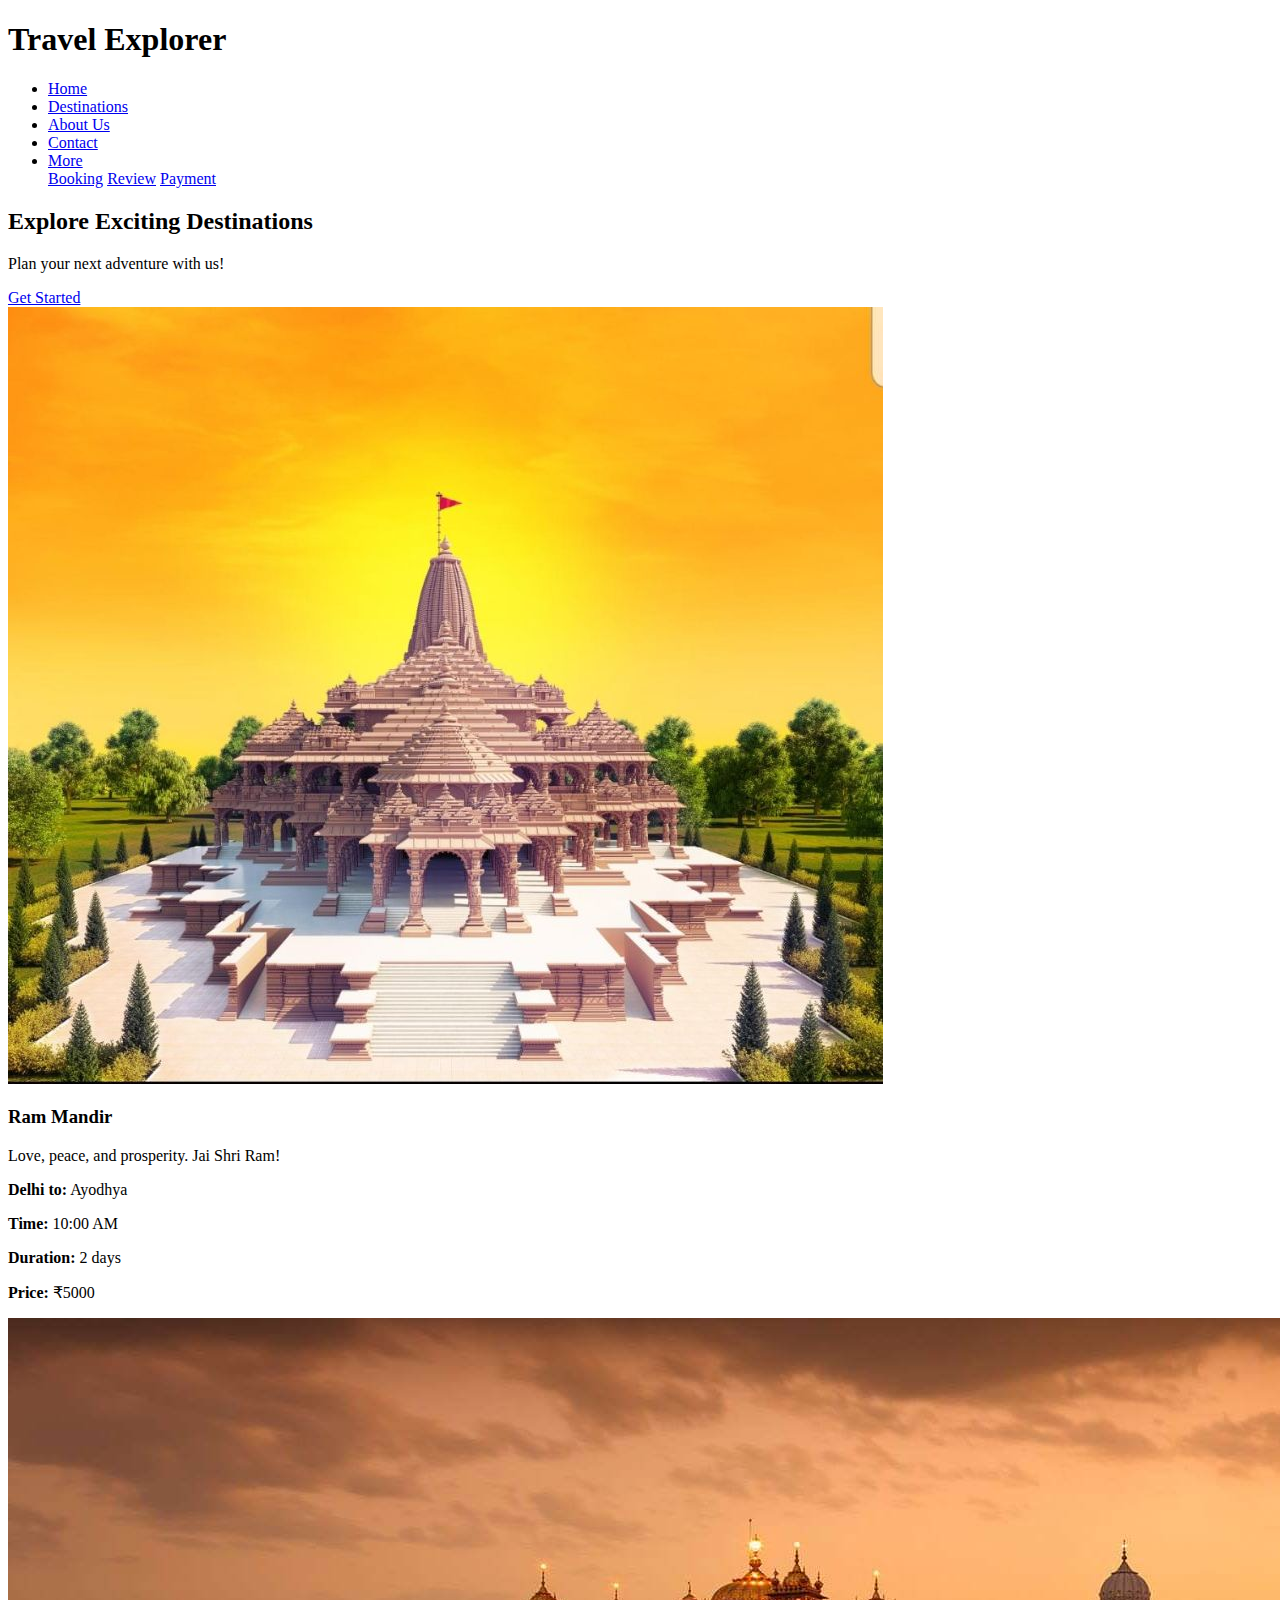
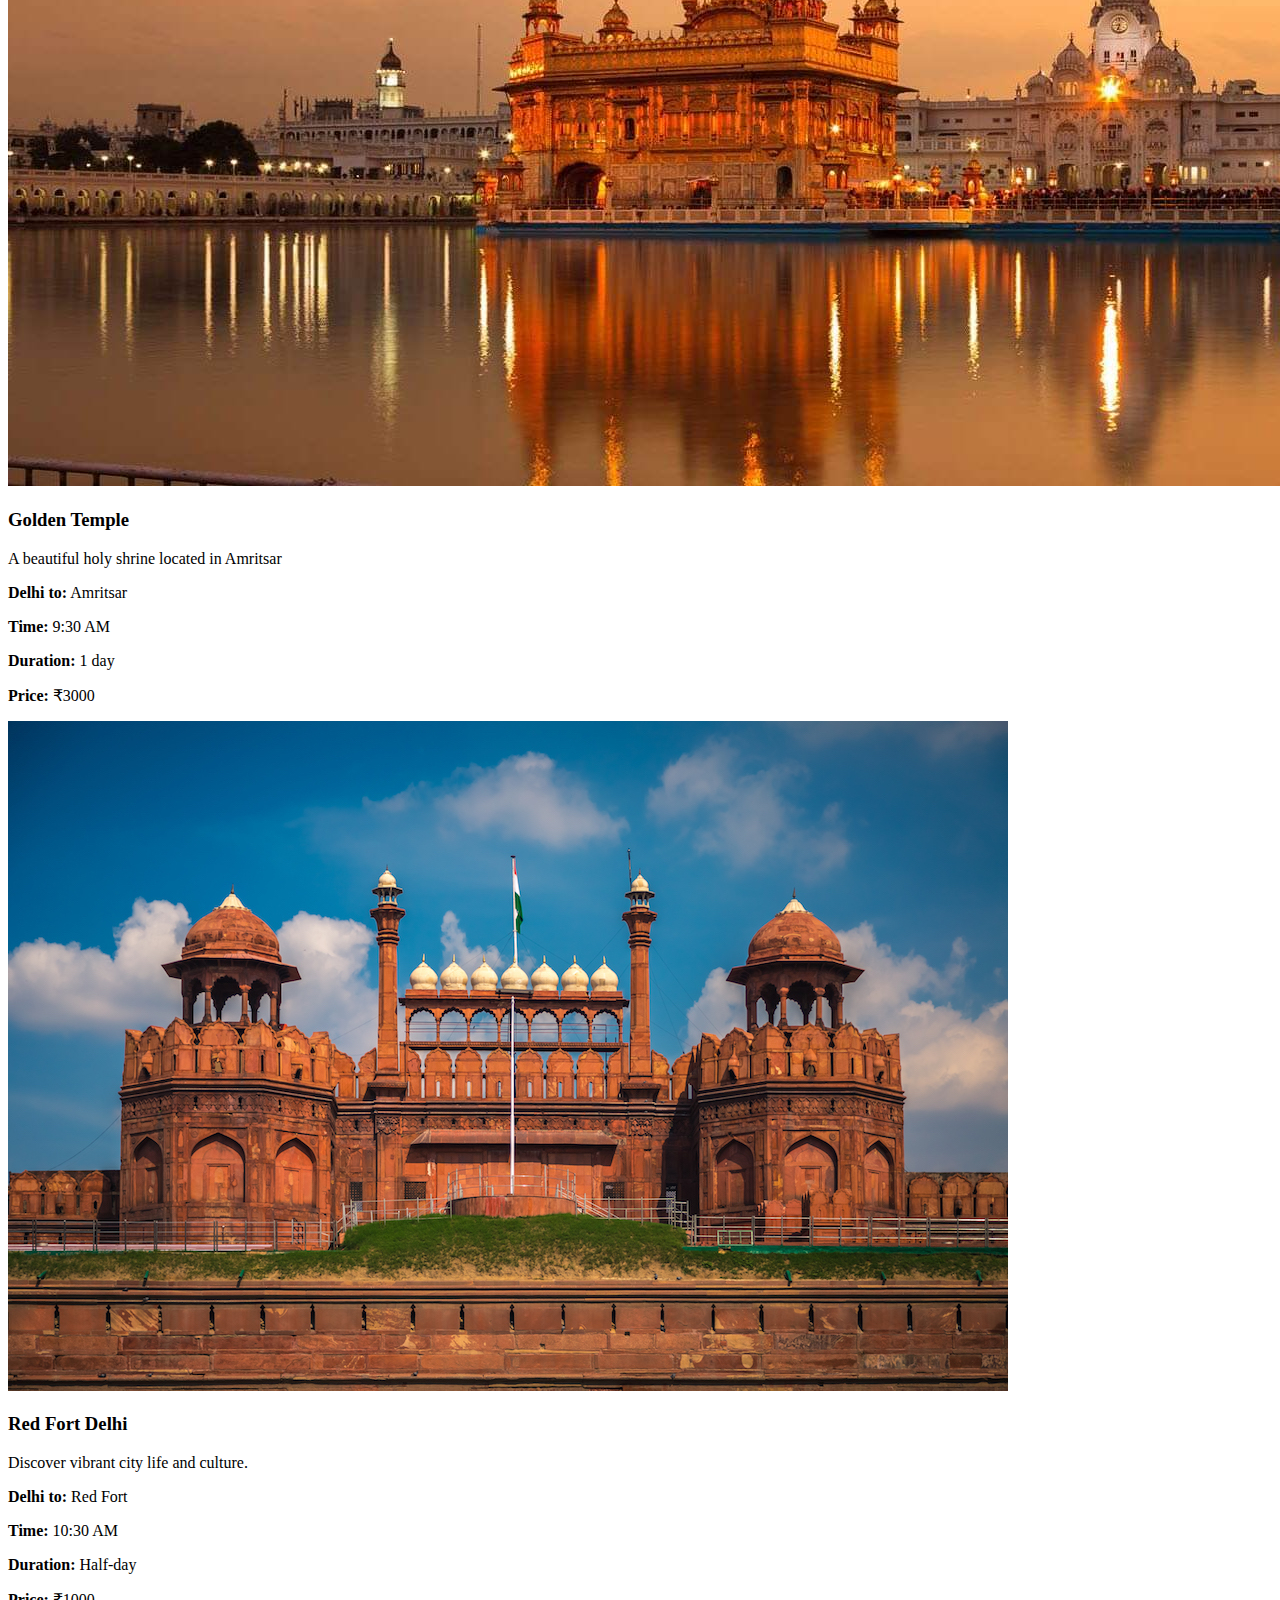
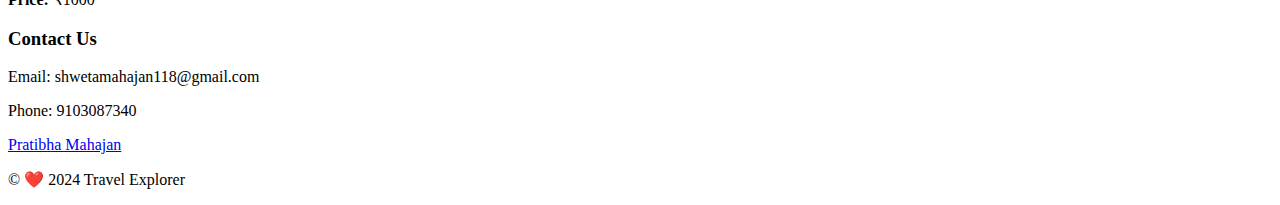
==== index.html @ a3675c0c "Add files via upload" ====
<!DOCTYPE html>
<html lang="en">
<head>
    <meta charset="UTF-8">
    <meta name="viewport" content="width=device-width, initial-scale=1.0">
    <title>Travel Website</title>
    <link rel="stylesheet" href="Style.css">
    
</head>
<body>

<header>
    <div class="container">
        <h1>Travel Explorer</h1>
        <nav>
            <ul>
                <li><a href="#">Home</a></li>
                <li><a href="#">Destinations</a></li>
                <li><a href="#">About Us</a></li>
                <li><a href="#">Contact</a></li>
                <li class="dropdown">
                    <a href="#">More</a>
                    <div class="dropdown-content">
                        <a href="#">Booking</a>
                        <a href="#">Review</a>
                        <a href="#">Payment</a>
                    </div>
                </li>
            </ul>
        </nav>
    </div>
</header>

<main>
    <section class="hero">
        <h2>Explore Exciting Destinations</h2>
        <p>Plan your next adventure with us!</p>
        <a href="#" class="btn">Get Started</a>
    </section>

    <section class="destinations">
        <div class="destination">
            <a href="https://srjbtkshetra.org/" target="_main"><img src="Ram-Mandir.jpg" alt="Destination 1"></a>
            <h3>Ram Mandir</h3>
            <p>Love, peace, and prosperity. Jai Shri Ram!</p>
            <p><strong>Delhi to:</strong> Ayodhya</p>
            <p><strong>Time:</strong> 10:00 AM</p>
            <p><strong>Duration:</strong> 2 days</p>
            <p><strong>Price:</strong> ₹5000</p>
        </div>
        <div class="destination">
            <a href="https://www.goldentempleamritsar.org" target="_main"><img src="Golden-Temple-Images.jpg" alt="Destination 2"></a>
            <h3>Golden Temple</h3>
            <p>A beautiful holy shrine located in Amritsar</p>
            <p><strong>Delhi to:</strong> Amritsar</p>
            <p><strong>Time:</strong> 9:30 AM</p>
            <p><strong>Duration:</strong> 1 day</p>
            <p><strong>Price:</strong> ₹3000</p>
        </div>
        <div class="destination">
            <a href="https://delhitourism.travel/red-fort-lal-kila-delhi" target="_main"><img src="Red-Fort-Delhi.jpg" alt="Destination 3"></a>
            <h3>Red Fort Delhi</h3>
            <p>Discover vibrant city life and culture.</p>
            <p><strong>Delhi to:</strong> Red Fort</p>
            <p><strong>Time:</strong> 10:30 AM</p>
            <p><strong>Duration:</strong> Half-day</p>
            <p><strong>Price:</strong> ₹1000</p>
        </div>
    </section>
</main>

<footer>
    <div class="container">
        <div class="footer-content">
            <h3>Contact Us</h3>
            <p>Email: shwetamahajan118@gmail.com</p>
            <p>Phone: 9103087340</p>
            <a href="https://www.instagram.com/">Pratibha Mahajan</a>
        </div>
        <p>&copy; ❤️ 2024 Travel Explorer</p>
    </div>
</footer>

</body>
</html>
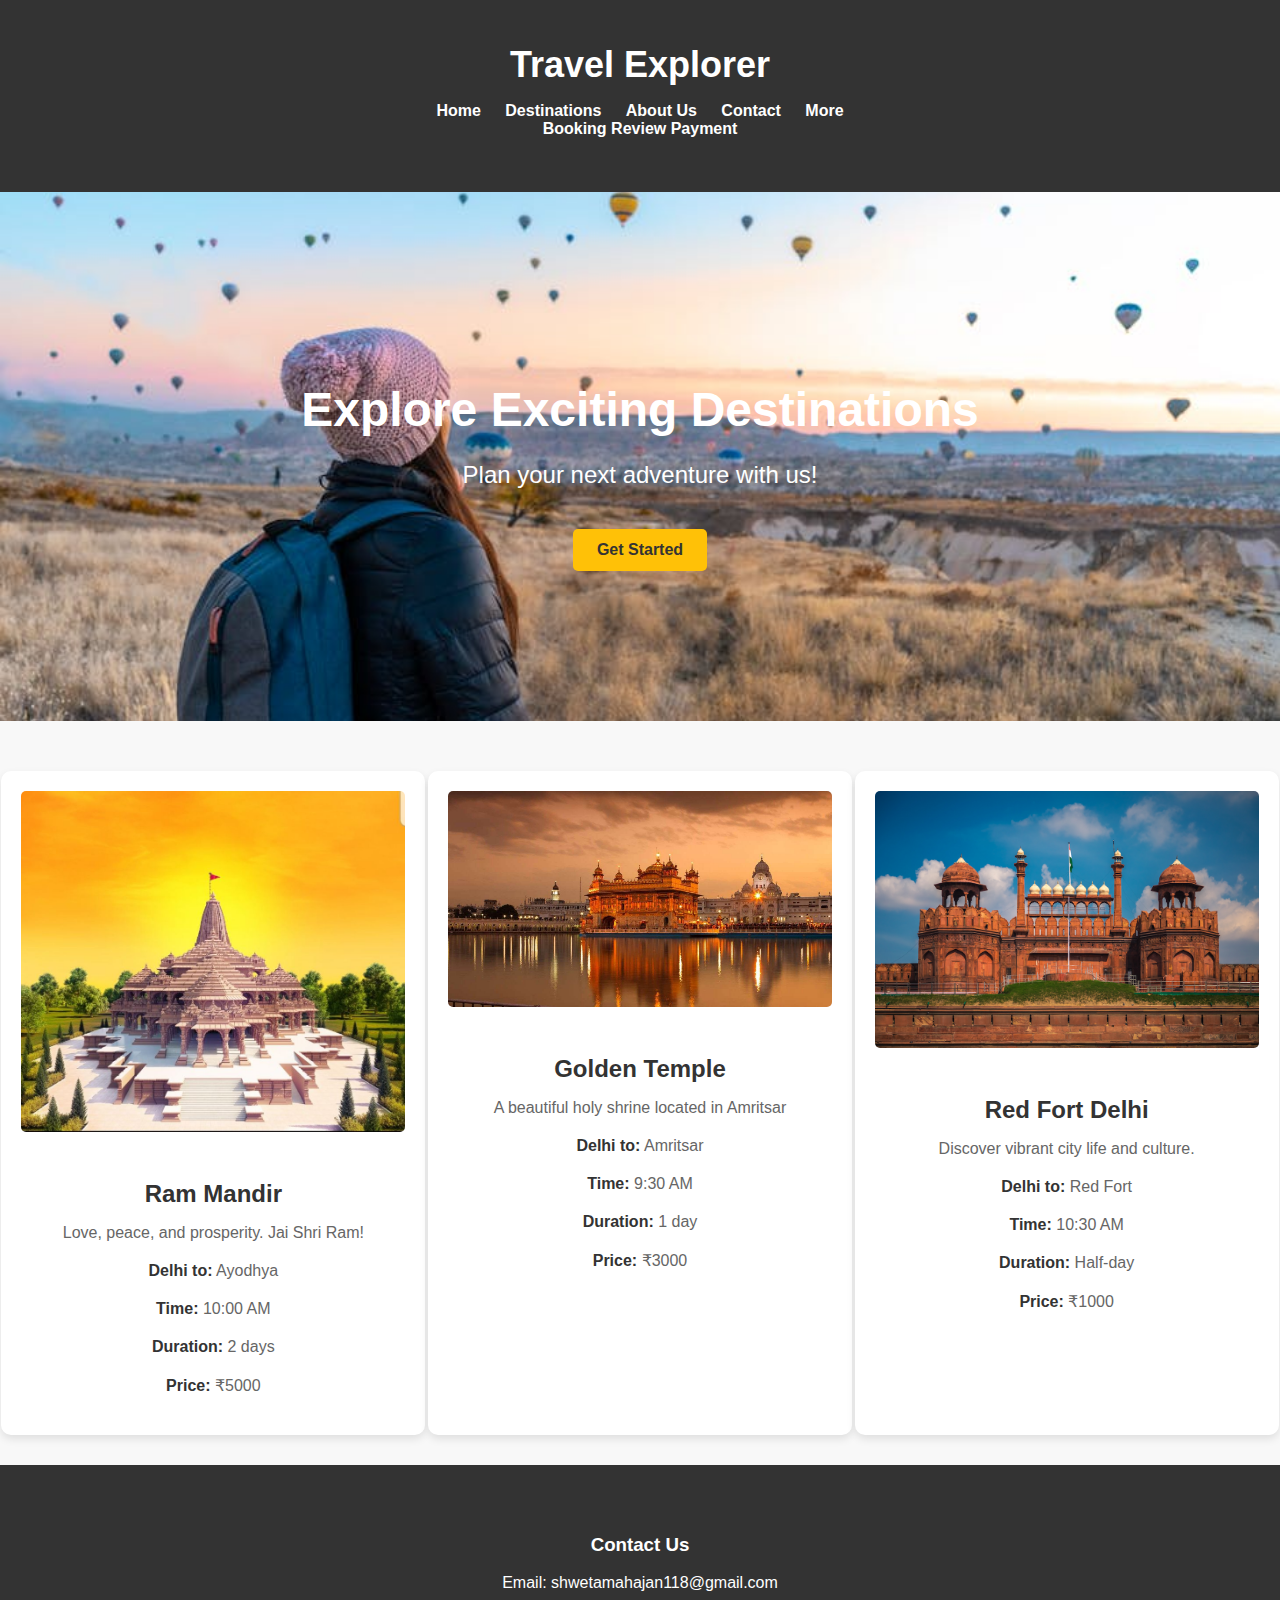
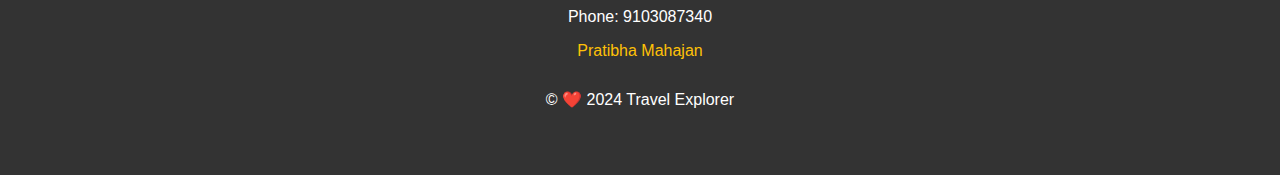
==== commit 018bd00d: "Update index.html" ====
--- a/index.html
+++ b/index.html
@@ -4,7 +4,7 @@
     <meta charset="UTF-8">
     <meta name="viewport" content="width=device-width, initial-scale=1.0">
     <title>Travel Website</title>
-    <link rel="stylesheet" href="Style.css">
+    <link rel="stylesheet" href="style.css">
     
 </head>
 <body>
@@ -82,4 +82,4 @@
 </footer>
 
 </body>
-</html>+</html>
--- a/style.css
+++ b/style.css
@@ -0,0 +1,148 @@
+body {
+    font-family: Arial, sans-serif;
+    margin: 0;
+    padding: 0;
+    background-color: #f8f8f8;
+    color: #333;
+}
+
+/* Container */
+.container {
+    width: 90%;
+    margin: 0 auto;
+}
+
+/* Header */
+header {
+    background-color: #333;
+    color: #fff;
+    padding: 20px 0;
+    text-align: center;
+}
+
+header h1 {
+    font-size: 36px;
+    margin-bottom: 10px;
+}
+
+header nav ul {
+    list-style: none;
+    padding: 0;
+}
+
+header nav ul li {
+    display: inline;
+    margin-right: 20px;
+}
+
+header nav ul li a {
+    color: #fff;
+    text-decoration: none;
+    font-weight: bold;
+    transition: color 0.3s ease;
+}
+
+header nav ul li a:hover {
+    color: #ffc107;
+}
+
+/* Hero Section */
+.hero {
+    background-image: url('Travelling.jpeg');
+    background-size: cover;
+    background-position: center;
+    color: #fff;
+    text-align: center;
+    padding: 150px 0;
+}
+
+.hero h2 {
+    font-size: 48px;
+    margin-bottom: 20px;
+}
+
+.hero p {
+    font-size: 24px;
+    margin-bottom: 40px;
+}
+
+.hero .btn {
+    display: inline-block;
+    padding: 12px 24px;
+    background-color: #ffc107;
+    color: #333;
+    font-weight: bold;
+    text-decoration: none;
+    border-radius: 5px;
+    transition: background-color 0.3s ease;
+}
+
+.hero .btn:hover {
+    background-color: #ffdb4d;
+}
+
+/* Destinations Section */
+.destinations {
+    display: flex;
+    justify-content: space-around;
+    flex-wrap: wrap;
+    margin-top: 50px;
+}
+
+.destination {
+    width: 30%;
+    margin-bottom: 30px;
+    text-align: center;
+    background-color: #fff;
+    padding: 20px;
+    border-radius: 10px;
+    box-shadow: 0 4px 8px rgba(0, 0, 0, 0.1);
+    transition: transform 0.3s ease;
+}
+
+.destination:hover {
+    transform: translateY(-10px);
+}
+
+.destination img {
+    width: 100%;
+    border-radius: 5px;
+    margin-bottom: 20px;
+}
+
+.destination h3 {
+    font-size: 24px;
+    margin-bottom: 10px;
+}
+
+.destination p {
+    font-size: 16px;
+    color: #666;
+    margin-bottom: 20px;
+}
+
+.destination strong {
+    color: #333;
+}
+
+/* Footer */
+footer {
+    background-color: #333;
+    color: #fff;
+    padding: 50px 0;
+    text-align: center;
+}
+
+footer .footer-content {
+    margin-bottom: 30px;
+}
+
+footer a {
+    color: #ffc107;
+    text-decoration: none;
+    transition: color 0.3s ease;
+}
+
+footer a:hover {
+    color: #ffdb4d;
+}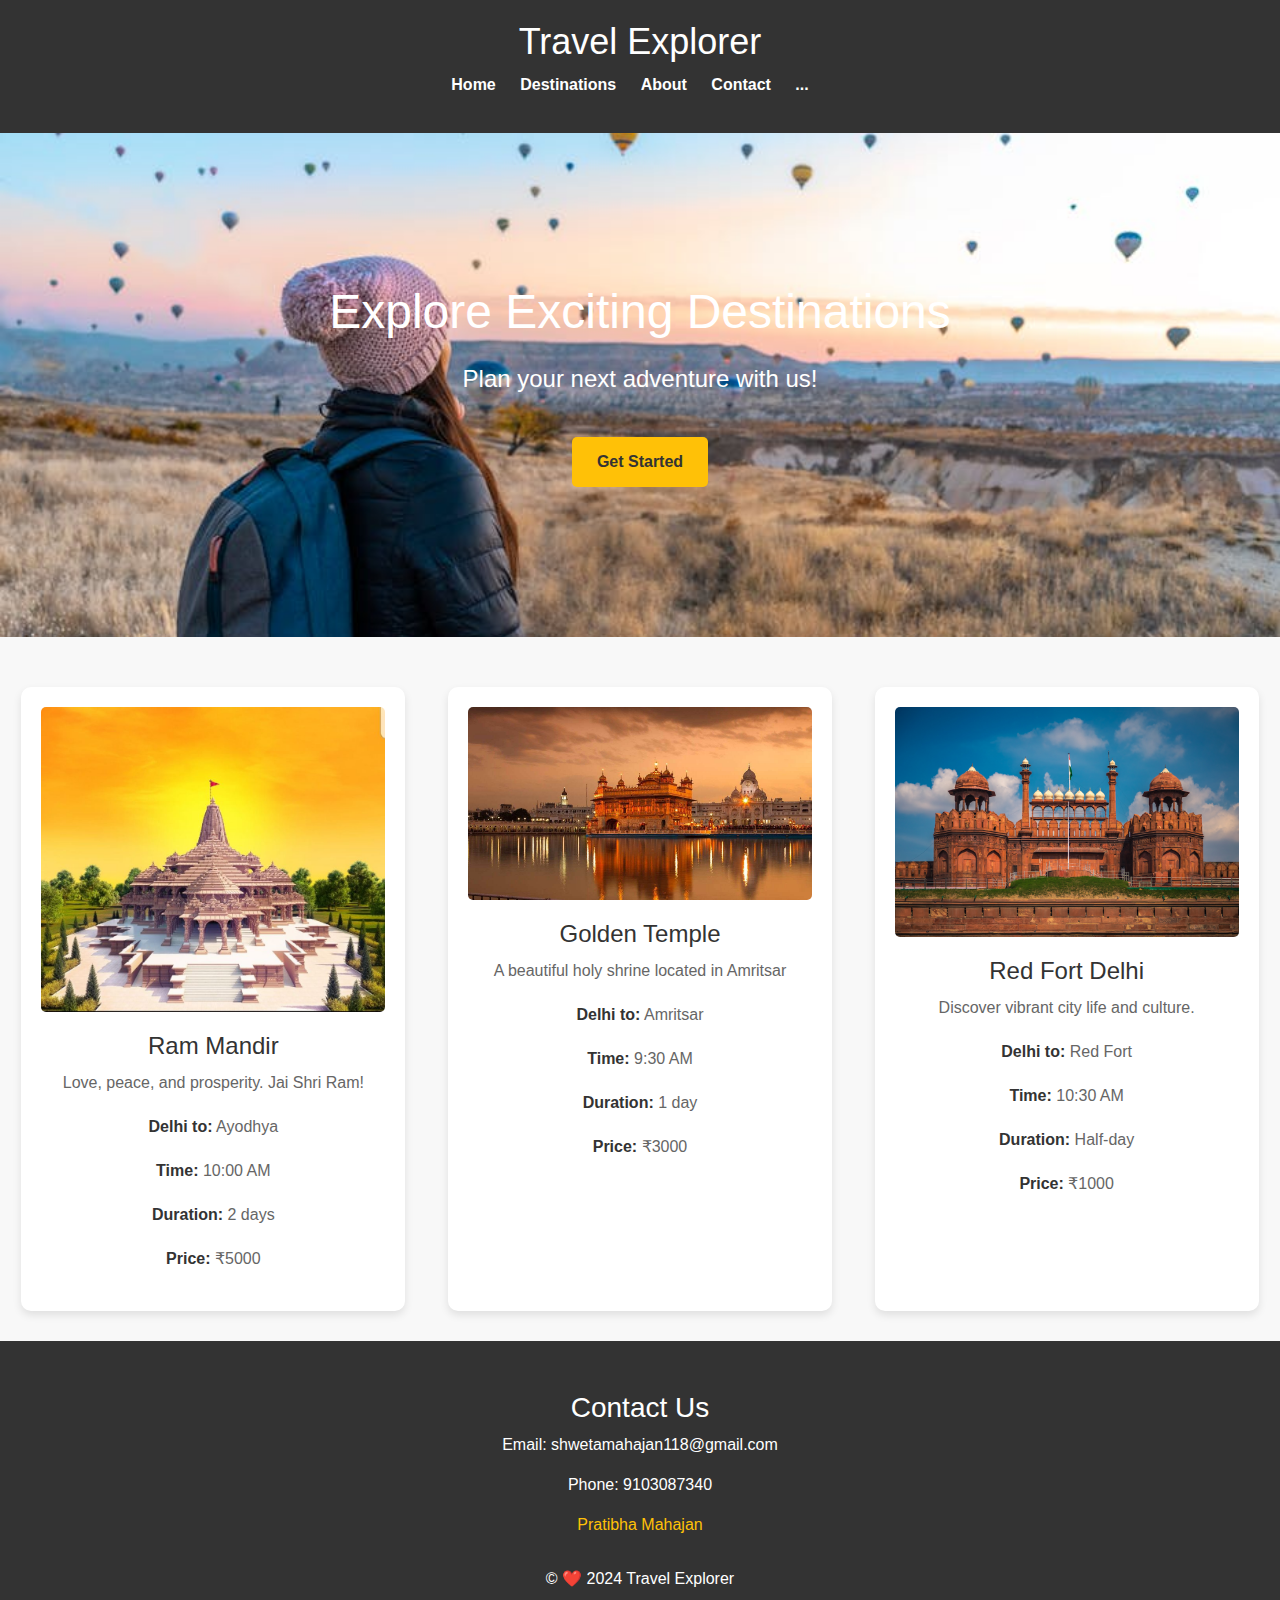
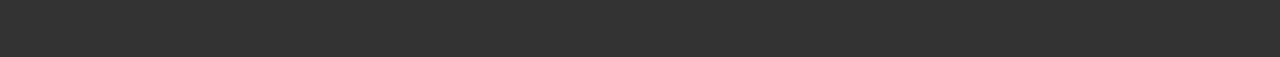
==== commit de5f6805: "Add files via upload" ====
--- a/index.html
+++ b/index.html
@@ -4,6 +4,9 @@
     <meta charset="UTF-8">
     <meta name="viewport" content="width=device-width, initial-scale=1.0">
     <title>Travel Website</title>
+    <link href="https://cdn.jsdelivr.net/npm/bootstrap@5.3.3/dist/css/bootstrap.min.css" rel="stylesheet"
+    integrity="sha384-QWTKZyjpPEjISv5WaRU9OFeRpok6YctnYmDr5pNlyT2bRjXh0JMhjY6hW+ALEwIH" crossorigin="anonymous">
+<link href="https://fonts.googleapis.com/css?family=Lato:300,400,700" rel="stylesheet">
     <link rel="stylesheet" href="style.css">
     
 </head>
@@ -14,17 +17,18 @@
         <h1>Travel Explorer</h1>
         <nav>
             <ul>
-                <li><a href="#">Home</a></li>
-                <li><a href="#">Destinations</a></li>
-                <li><a href="#">About Us</a></li>
-                <li><a href="#">Contact</a></li>
+                <li><a href="index.html">Home</a></li>
+                <li><a href="destination.html">Destinations</a></li>
+                <li><a href="about.html">About</a></li>
+                <li><a href="contactus.html">Contact</a></li>
                 <li class="dropdown">
-                    <a href="#">More</a>
+                    <a href="">...</a>
                     <div class="dropdown-content">
                         <a href="#">Booking</a>
                         <a href="#">Review</a>
                         <a href="#">Payment</a>
                     </div>
+                
                 </li>
             </ul>
         </nav>
@@ -82,4 +86,4 @@
 </footer>
 
 </body>
-</html>
+</html>--- a/style.css
+++ b/style.css
@@ -10,6 +10,7 @@
 .container {
     width: 90%;
     margin: 0 auto;
+    
 }
 
 /* Header */
@@ -45,6 +46,36 @@
 header nav ul li a:hover {
     color: #ffc107;
 }
+
+.dropdown {
+    position: relative;
+    display: inline-block;
+}
+
+.dropdown-content {
+    display: none;
+    position: absolute;
+    background-color: #0f1111;
+    box-shadow: 0 2px 4px rgba(0,0,0,0.1);
+    z-index: 1;
+    min-width: 160px;
+}
+
+.dropdown-content a {
+    color: #f9f1f1;
+    padding: 12px 16px;
+    text-decoration: none;
+    display: block;
+}
+
+.dropdown-content a:hover {
+    background-color: #ddd;
+}
+
+.dropdown:hover .dropdown-content {
+    display: block;
+}
+
 
 /* Hero Section */
 .hero {
@@ -145,4 +176,65 @@
 
 footer a:hover {
     color: #ffdb4d;
+}
+
+
+/* detination page */
+.destination1 {
+    width: 40%;
+    margin-bottom: 30px;
+    text-align: center;
+    background-color: #fff;
+    padding: 20px;
+    border-radius: 10px;
+    box-shadow: 0 4px 8px rgba(0, 0, 0, 0.1);
+    transition: transform 0.3s ease;
+}
+
+.destination2 {
+    width: 40%;
+    margin-bottom: 30px;
+    text-align: center;
+    background-color: #fff;
+    padding: 20px;
+    border-radius: 10px;
+    box-shadow: 0 4px 8px rgba(0, 0, 0, 0.1);
+    transition: transform 0.3s ease;
+}
+
+.destination3 {
+    width: 50%;
+    margin-bottom: 30px;
+    text-align: center;
+    background-color: #fff;
+    padding: 20px;
+    border-radius: 10px;
+    box-shadow: 0 4px 8px rgba(0, 0, 0, 0.1);
+    transition: transform 0.3s ease;
+}
+
+.container3 {
+    display: flex;
+    justify-content: space-around;
+    flex-wrap: wrap;
+    margin-top: 50px;
+}
+
+
+/* contact page */
+.Contact{
+    height: 610px;
+    width: 100%;
+    background-color: #666;
+    background-image: url(view.jpg);
+    background-size: cover;
+}
+
+.footer{
+    height: 130px;
+}
+
+.container.mt-5{
+    height: 390px;
+    font-size: 25px;
 }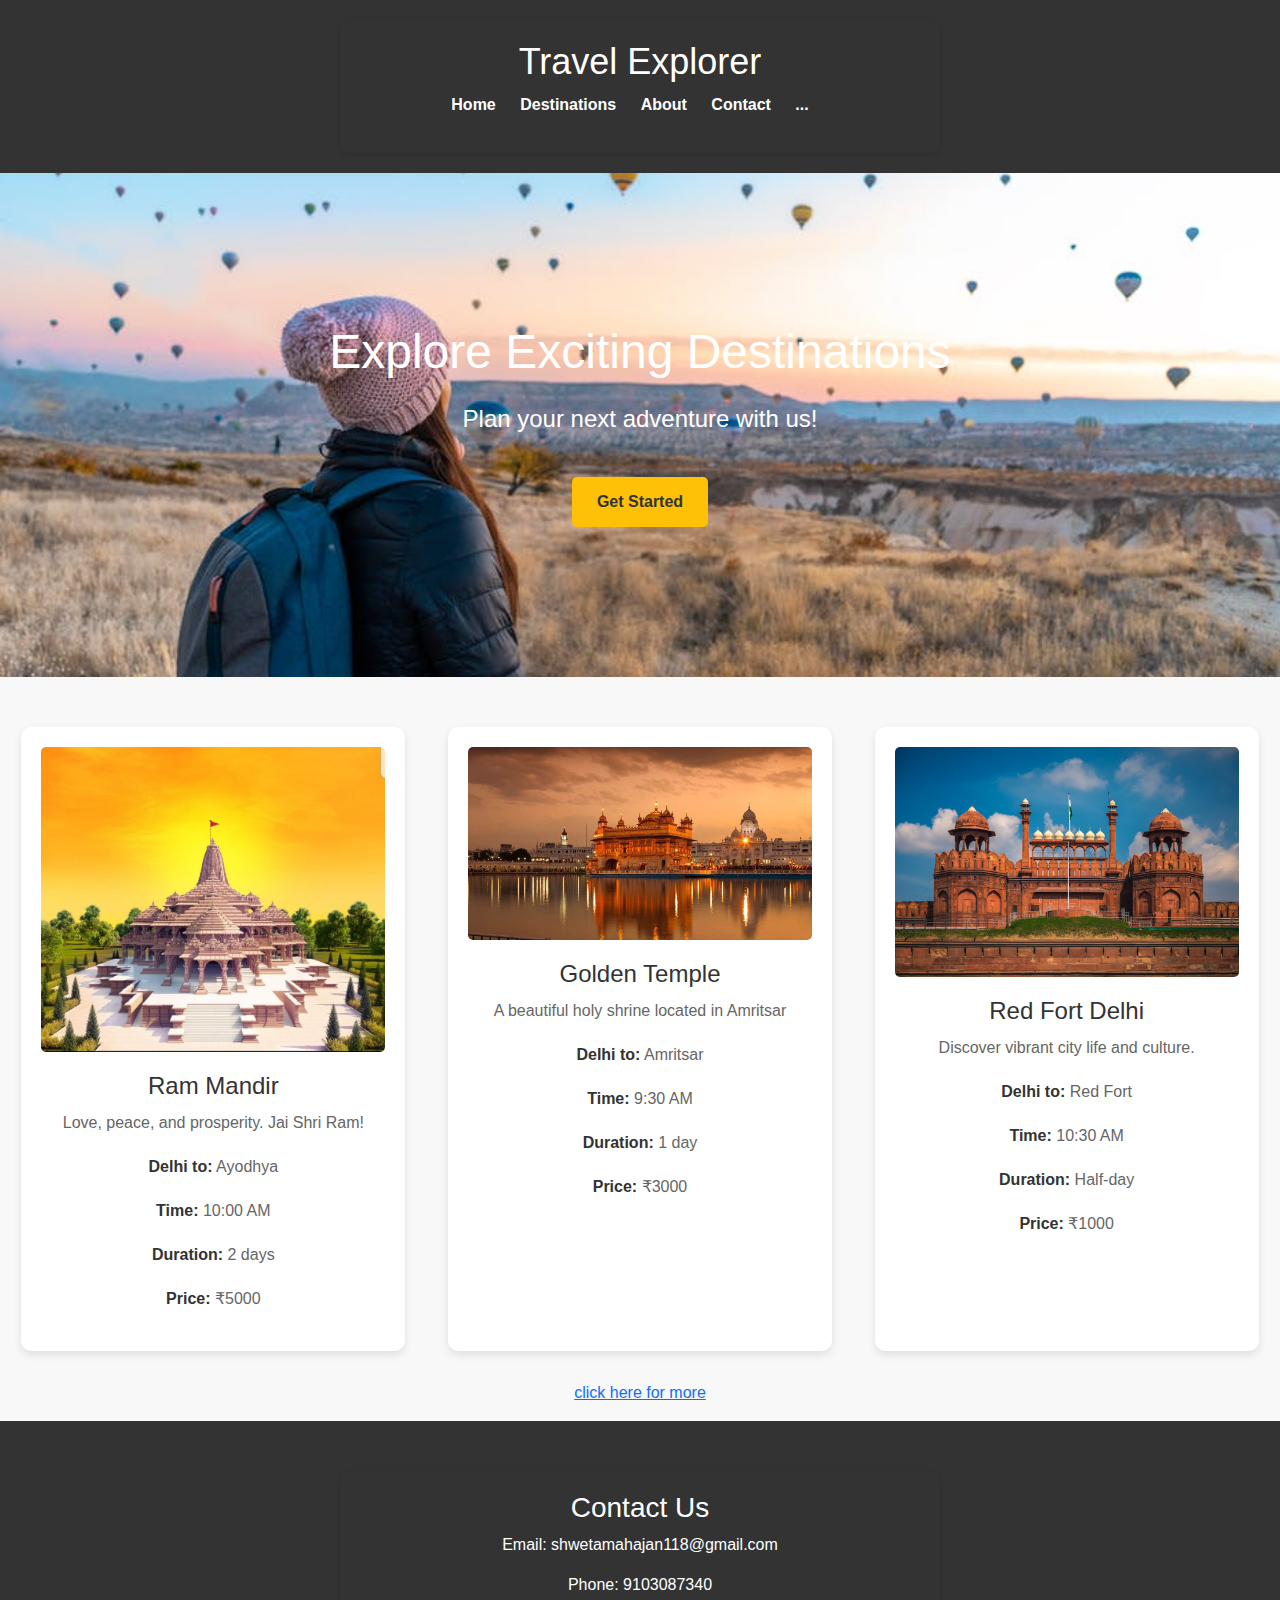
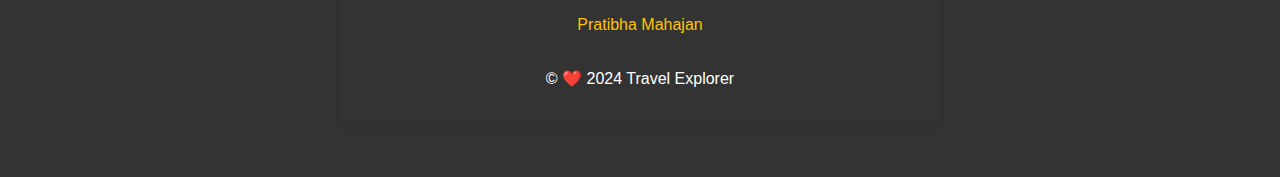
==== commit a877f3ed: "Add files via upload" ====
--- a/index.html
+++ b/index.html
@@ -24,7 +24,7 @@
                 <li class="dropdown">
                     <a href="">...</a>
                     <div class="dropdown-content">
-                        <a href="#">Booking</a>
+                        <a href="booking.html">Booking</a>
                         <a href="#">Review</a>
                         <a href="#">Payment</a>
                     </div>
@@ -71,6 +71,7 @@
             <p><strong>Price:</strong> ₹1000</p>
         </div>
     </section>
+    <a href="destination.html"> <p style="text-align: center;">click here for more </p></a>
 </main>
 
 <footer>
--- a/style.css
+++ b/style.css
@@ -237,4 +237,90 @@
 .container.mt-5{
     height: 390px;
     font-size: 25px;
-}+}
+
+
+/* styles.css */
+
+/* Body background color */
+.booking-body {
+    background-color: #29292c;
+}
+
+/* Center the form container */
+.container {
+    max-width: 600px;
+    margin: 0 auto;
+    padding: 20px;
+    /* background-color: #334c5d; */
+    border-radius: 10px;
+    box-shadow: 0 2px 6px rgba(0, 0, 0, 0.1);
+}
+
+/* Style the form fields */
+.form-group label {
+    font-weight: bold;
+}
+
+.form-control {
+    border: 1px solid #fff;
+    border-radius: 5px;
+    padding: 10px;
+    margin-bottom: 15px;
+}
+
+/* Style the "Book Now" button */
+.btn-primary {
+    background-color: #007bff;
+    border: none;
+    border-radius: 5px;
+    padding: 10px 20px;
+    color: #ffffff;
+    font-weight: bold;
+    transition: background-color 0.3s;
+}
+
+.btn-primary:hover {
+    background-color: #0056b3;
+}
+
+/* Featured destinations section */
+.row .col-md-4 {
+    padding: 10px;
+    text-align: center;
+}
+
+.row .col-md-4 img {
+    max-width: 50%;
+    border-radius: 5px;
+    box-shadow: 0 2px 4px rgba(0, 0, 0, 0.1);
+}
+
+/* Testimonials section */
+blockquote {
+    font-style: italic;
+    margin: 0;
+    padding: 0;
+}
+
+blockquote footer {
+    font-weight: bold;
+}
+
+/* CTA section */
+.text-center a.btn-primary {
+    margin-top: 20px;
+}
+
+/* Responsive adjustments */
+@media (max-width: 768px) {
+    .container {
+        max-width: 100%;
+    }
+}
+
+.container.mt-5{
+    background-color: #334c5d;
+}
+
+
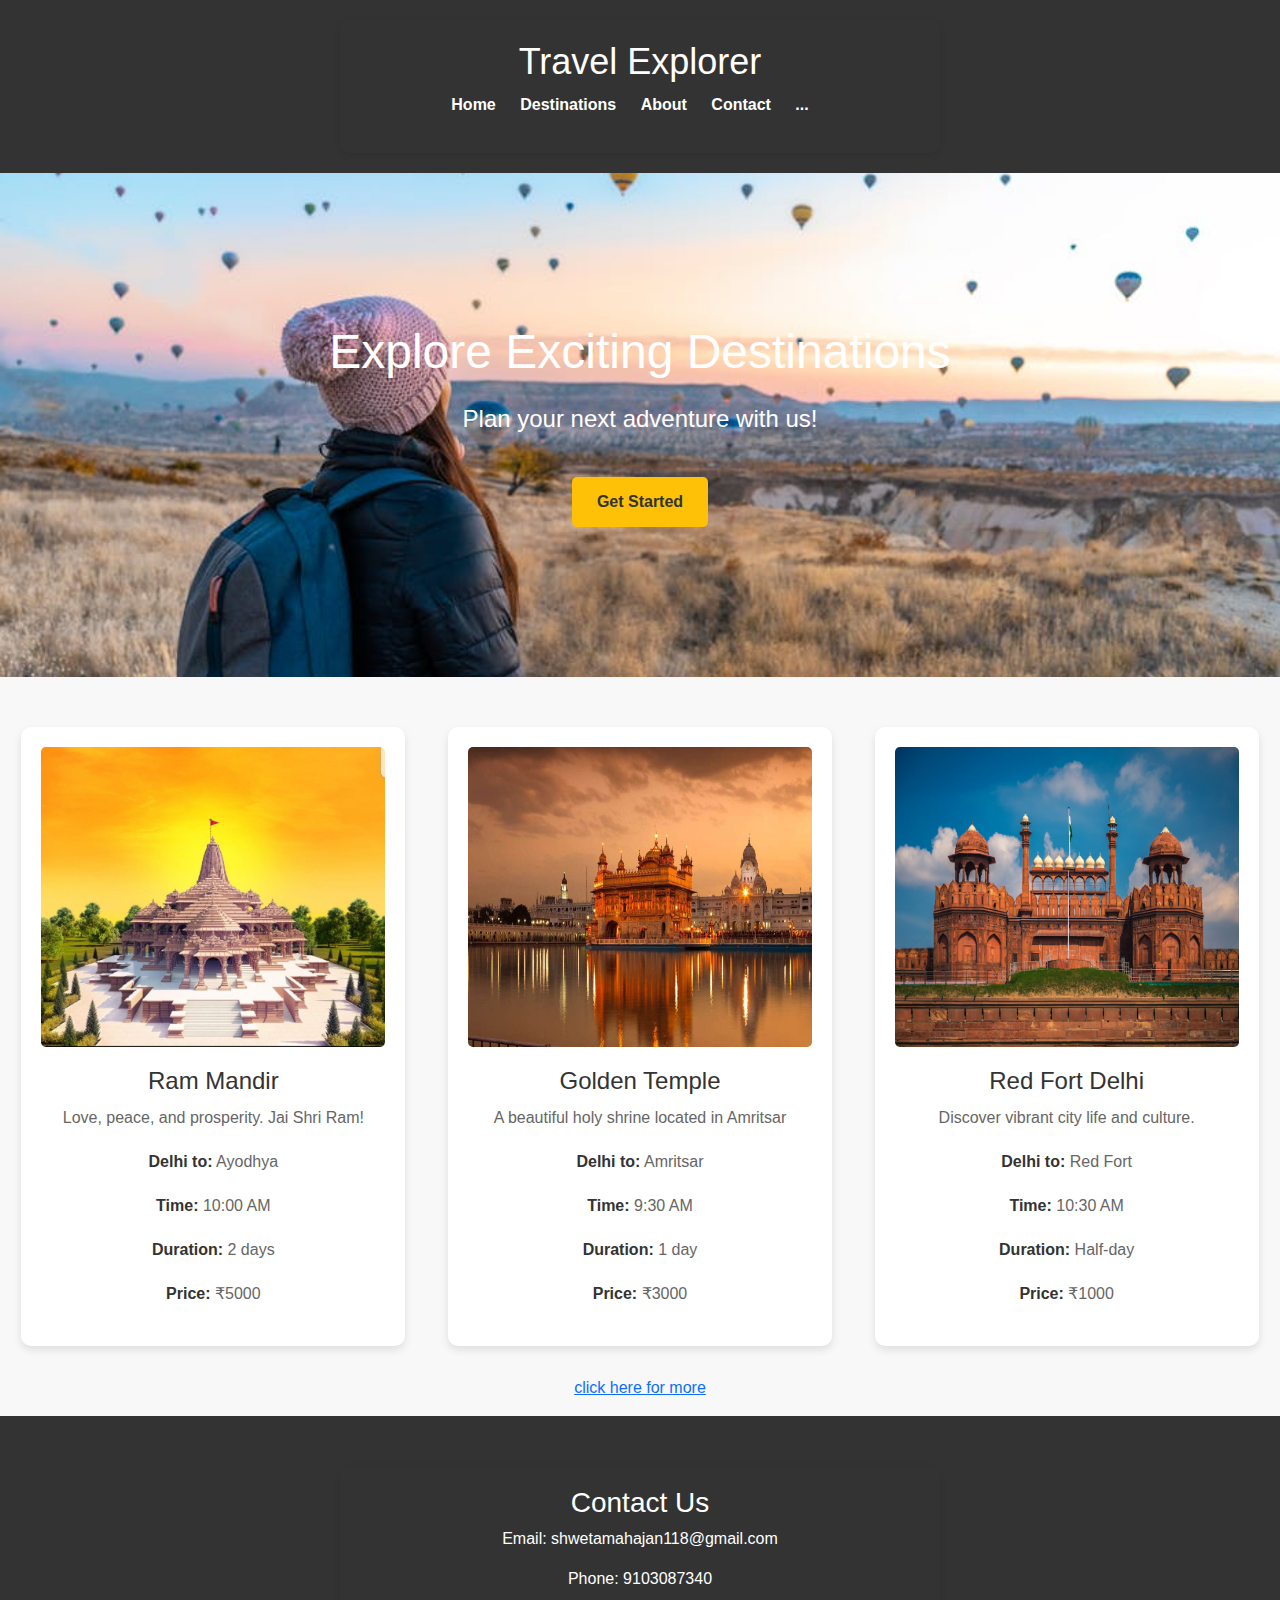
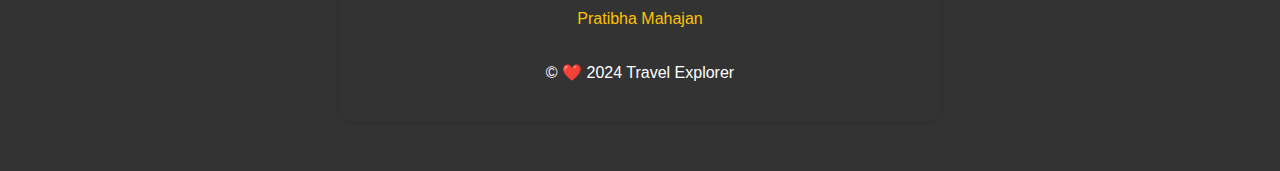
==== commit f17dae95: "Update index.html" ====
--- a/index.html
+++ b/index.html
@@ -25,8 +25,8 @@
                     <a href="">...</a>
                     <div class="dropdown-content">
                         <a href="booking.html">Booking</a>
-                        <a href="#">Review</a>
-                        <a href="#">Payment</a>
+                        <a href="review.html">Review</a>
+                        <a href="payment.html">Payment</a>
                     </div>
                 
                 </li>
@@ -44,7 +44,7 @@
 
     <section class="destinations">
         <div class="destination">
-            <a href="https://srjbtkshetra.org/" target="_main"><img src="Ram-Mandir.jpg" alt="Destination 1"></a>
+            <a href="https://srjbtkshetra.org/" target="_main"><img src="Ram-Mandir.jpg" height="300px" alt="Destination 1"></a>
             <h3>Ram Mandir</h3>
             <p>Love, peace, and prosperity. Jai Shri Ram!</p>
             <p><strong>Delhi to:</strong> Ayodhya</p>
@@ -53,7 +53,7 @@
             <p><strong>Price:</strong> ₹5000</p>
         </div>
         <div class="destination">
-            <a href="https://www.goldentempleamritsar.org" target="_main"><img src="Golden-Temple-Images.jpg" alt="Destination 2"></a>
+            <a href="https://www.goldentempleamritsar.org" target="_main"><img src="Golden-Temple-Images.jpg" height="300px" alt="Destination 2"></a>
             <h3>Golden Temple</h3>
             <p>A beautiful holy shrine located in Amritsar</p>
             <p><strong>Delhi to:</strong> Amritsar</p>
@@ -62,7 +62,7 @@
             <p><strong>Price:</strong> ₹3000</p>
         </div>
         <div class="destination">
-            <a href="https://delhitourism.travel/red-fort-lal-kila-delhi" target="_main"><img src="Red-Fort-Delhi.jpg" alt="Destination 3"></a>
+            <a href="https://delhitourism.travel/red-fort-lal-kila-delhi" target="_main"><img src="Red-Fort-Delhi.jpg" height="300px" alt="Destination 3"></a>
             <h3>Red Fort Delhi</h3>
             <p>Discover vibrant city life and culture.</p>
             <p><strong>Delhi to:</strong> Red Fort</p>
@@ -87,4 +87,4 @@
 </footer>
 
 </body>
-</html>+</html>
--- a/style.css
+++ b/style.css
@@ -162,6 +162,7 @@
     color: #fff;
     padding: 50px 0;
     text-align: center;
+    bottom: 0;
 }
 
 footer .footer-content {
@@ -234,10 +235,11 @@
     height: 130px;
 }
 
-.container.mt-5{
+#about{
     height: 390px;
     font-size: 25px;
 }
+
 
 
 /* styles.css */
@@ -245,6 +247,8 @@
 /* Body background color */
 .booking-body {
     background-color: #29292c;
+    background-image: url(travel-explore.webp);
+    background-size: cover;
 }
 
 /* Center the form container */
@@ -263,7 +267,7 @@
 }
 
 .form-control {
-    border: 1px solid #fff;
+    border: 1px solid beige;
     border-radius: 5px;
     padding: 10px;
     margin-bottom: 15px;
@@ -305,6 +309,7 @@
 
 blockquote footer {
     font-weight: bold;
+
 }
 
 /* CTA section */
@@ -320,7 +325,78 @@
 }
 
 .container.mt-5{
-    background-color: #334c5d;
-}
-
-
+    background-color: #fff;
+    
+}
+
+/* #booking{
+    background-image: url(Travelling.jpeg);
+    background-size: cover;
+}
+
+#booking2{
+    background-image: url(Eiffel-Tower.avif);
+    background-size: cover;
+}
+/* #box3{
+    background-image: url(view.jpg);
+    background-size: cover;
+} 
+
+#box4{
+    background-image: url(view.jpg);
+    background-size: cover;
+} */
+
+#destination{
+    padding: 0;
+    
+}
+
+
+/* Basic styling for the review card */
+.review-card {
+    border: 1px solid #ddd;
+    padding: 20px;
+    border-radius: 8px;
+    box-shadow: 0 2px 4px rgba(0, 0, 0, 0.1);
+    margin-bottom: 20px;
+}
+
+.review-card img {
+    width: 60px;
+    height: 60px;
+    border-radius: 50%;
+    margin-right: 10px;
+}
+
+.review-card h3 {
+    font-size: 18px;
+    margin-bottom: 10px;
+}
+
+.review-text {
+    font-size: 14px;
+    color: #333;
+}
+
+.rating {
+    color: #f8b400;
+    font-size: 16px;
+}
+
+
+/* Center the form vertically */
+
+
+/* Style form fields */
+.form-group {
+    margin-bottom: 20px;
+}
+
+/* Center the button */
+.btn-block {
+    text-align: center;
+}
+
+
